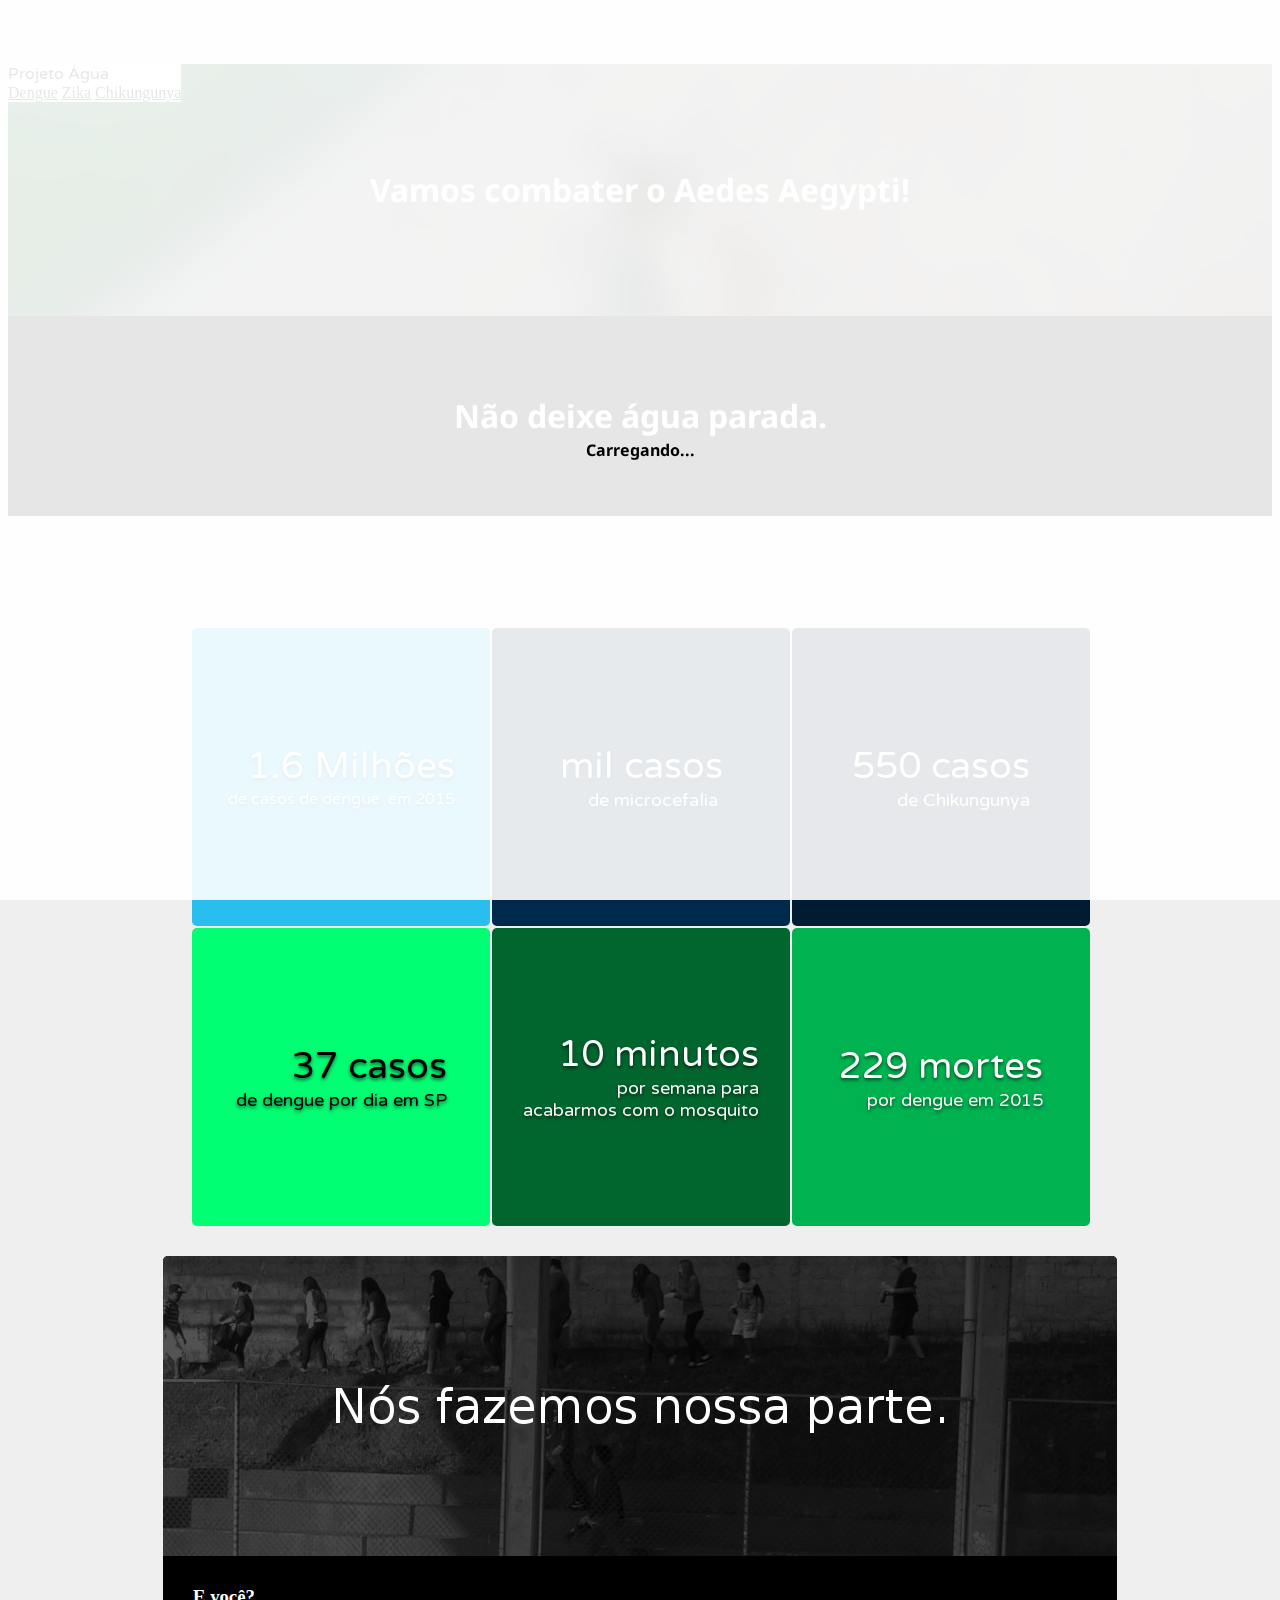
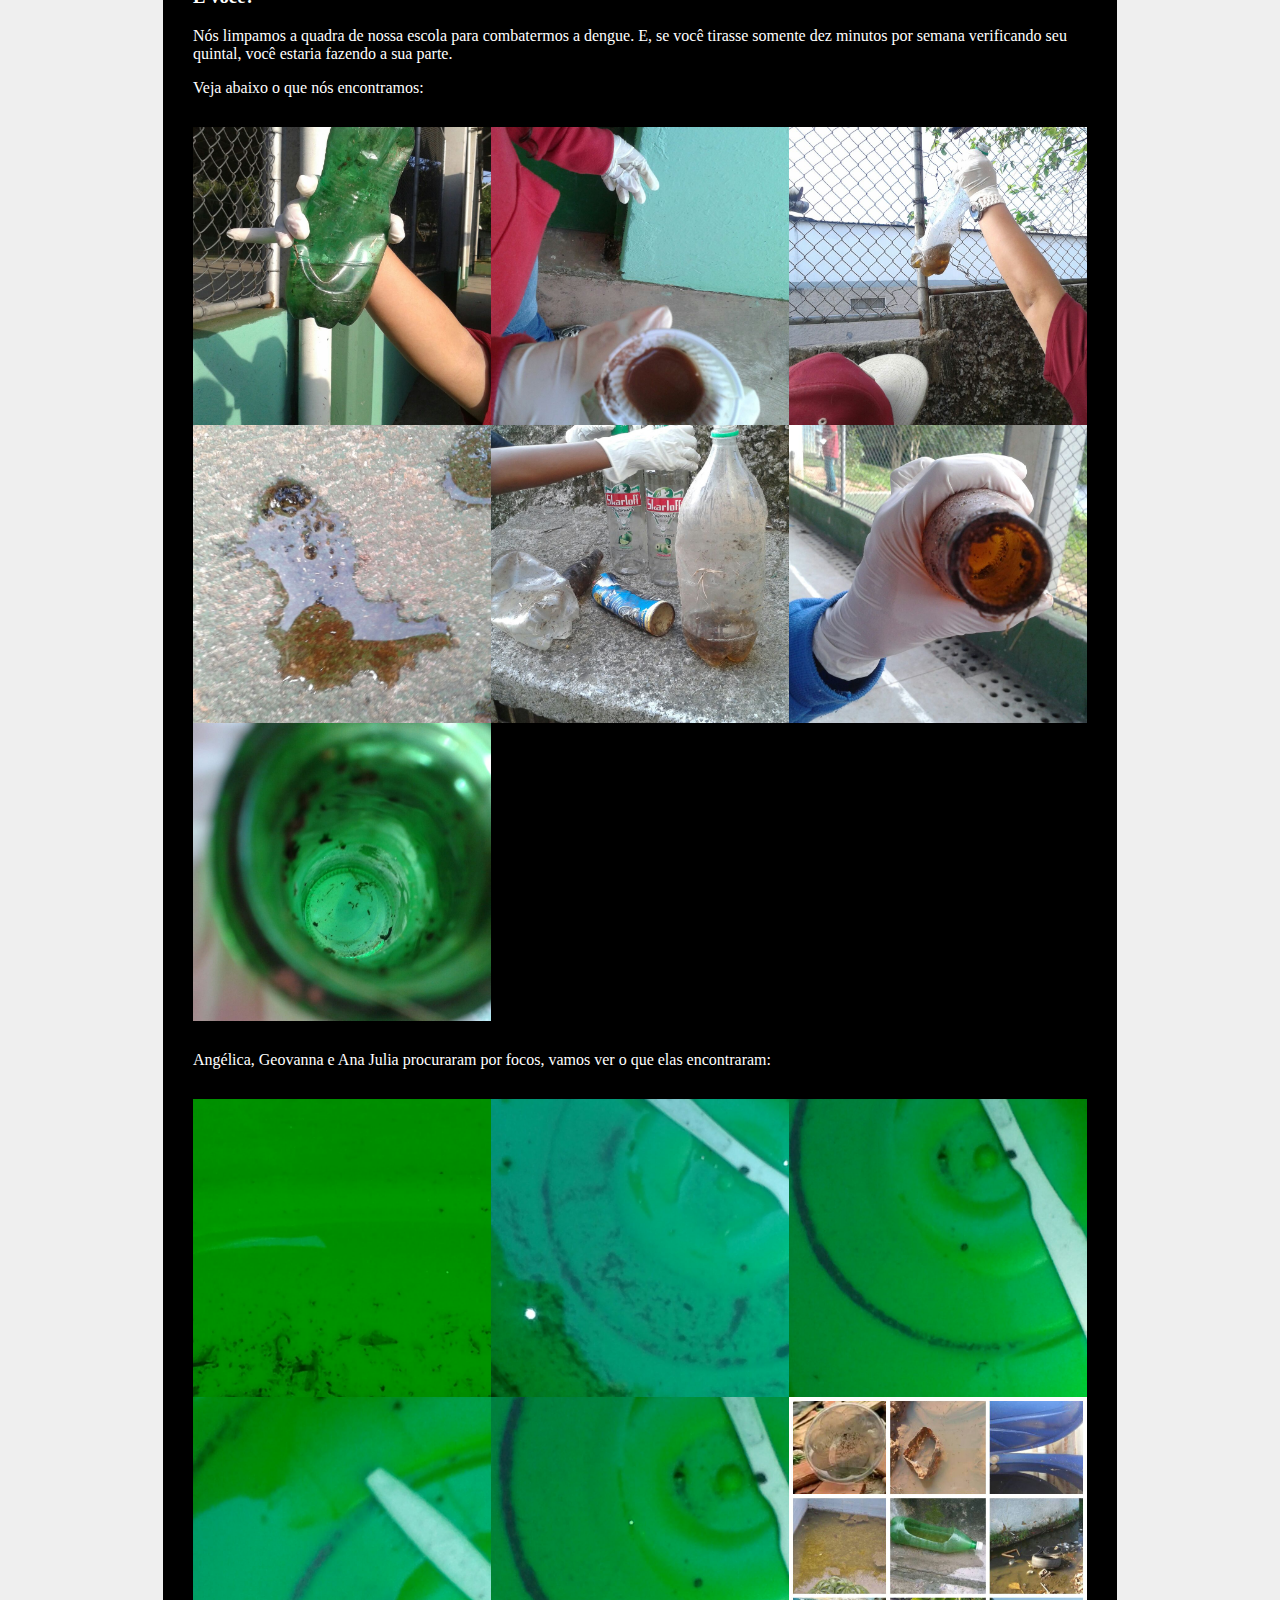
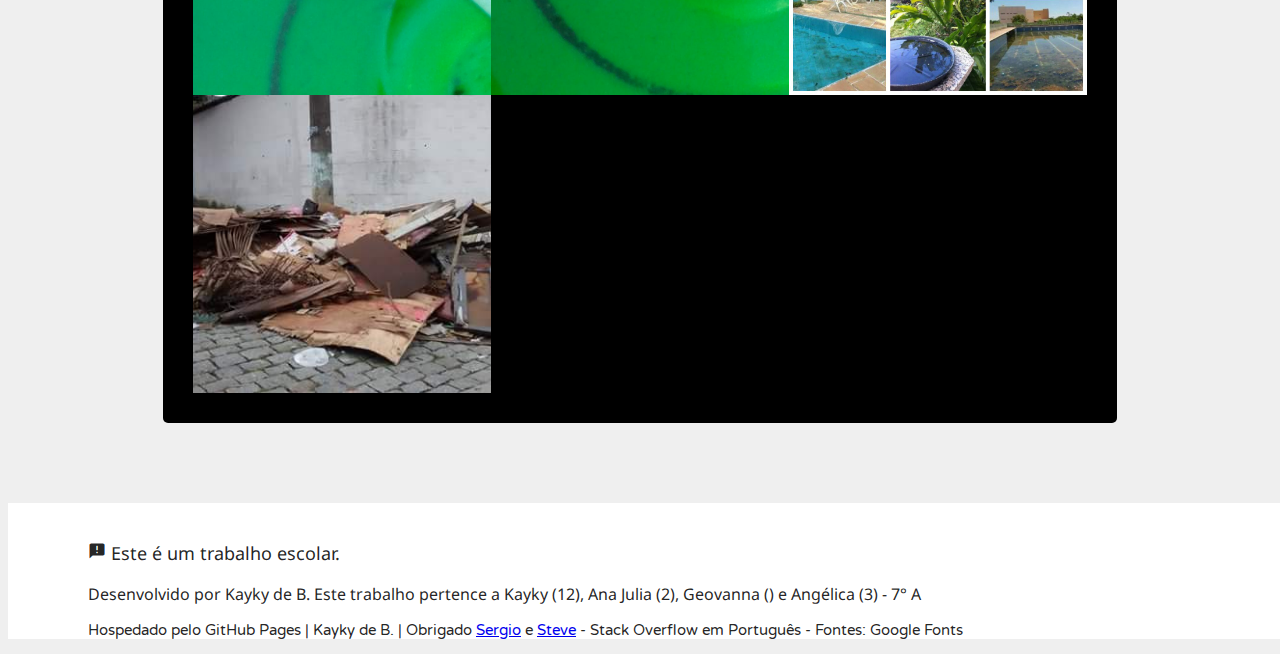
==== index.html @ 66e0228d "Upload" ====
<!-- ESTE PROJETO É DE PROPRIEDADE DE Kayky de Brito. ESTE É UM PROJETO ESCOLAR. -->
<!DOCTYPE html>
<html>
    <meta http-equiv="Content-Type" content="text/html; charset=utf-8">
    <head>
        <title>Projeto Água 2016: Dengue, Zika e Chikungunya</title>                
        <!-- MATERIAL DESIGN LITE -->        
            <link rel="stylesheet" href="https://fonts.googleapis.com/icon?family=Material+Icons" />
            <link rel="stylesheet" href="https://code.getmdl.io/1.1.3/material.red-blue.min.css" /> 
            <script defer src="https://code.getmdl.io/1.1.3/material.min.js"></script>       

        <!-- FONTE --> 
            <link href='https://fonts.googleapis.com/css?family=Noto+Sans|Varela+Round' rel='stylesheet' type='text/css'>
        <!-- JQUERY --> 
            <script src="Core/Scripts/jquery-1.12.2.min.js"></script>
            <script src="Core/Scripts/cycle.js"></script>
            
        <!-- CSS + SCRIPTS PROPRIETARIOS -->
        
            <script src="Core/Scripts/script.js"></script>
            <link rel="stylesheet" href="Core/Estilo/style.css" />
    
        <!--[if lte IE 9]>
             <meta http-equiv="refresh" content="0;url=navegador-lixo.html">
        <![endif]-->
        
    </head>
    <body style="background: #efefef">
        
        <div class="load-screen" id="loadScreen">
            <div class="centralizador-total">
                <!-- MDL Spinner Component -->
                <div class="mdl-spinner mdl-js-spinner is-active">
                    
                </div>
                
                <h4 style="color: #000;font-family: 'Noto Sans', sans-serif;">Carregando...</h3>
        </div></div>        
        
        <!-- MENU TOPO -->
        <!-- Always shows a header, even in smaller screens. -->
        <div class="mdl-layout mdl-js-layout mdl-layout--fixed-header" style="height: auto; min-height: calc(100% + 124px);">
        <header class="mdl-layout__header menu-topo animado" id="barra-branca-topo">
            <div class="mdl-layout__header-row texto-preto animado"  id="barra-branca-topo">
            <!-- Title -->
            <a href="#home" style="text-decoration: none; color: #000; background: none;"> <span class="animado mdl-layout-title texto-preto" style="font-family:'Varela Round', sans-serif;" id="page-text" >Projeto Água</span> </a>
            <!-- Add spacer, to align navigation to the right -->
            <div class="mdl-layout-spacer"></div>
            <!-- Navigation. We hide it in small screens. -->
            <nav class="mdl-navigation animado"  id="barra-branca-topo">
                <a class="mdl-navigation__link animado texto-preto" style="color: #000;" href="#dengue" id="barra-branca-topo">Dengue</a>
                <a class="mdl-navigation__link animado texto-preto" style="color: #000;" href="#zika"  id="barra-branca-topo">Zika</a>
                <a class="mdl-navigation__link animado texto-preto" style="color: #000;" href="#chikungunya" id="barra-branca-topo">Chikungunya</a>
            </nav>
            </div>
        </header>
        
        <main class="mdl-layout__content" style="min-height: 100%; overflow-y: hidden; margin-top: 64px;" id="conteudo" >
            
            <!-- O CONTEUDO SERA BUSCADO E EXIBIDO AQUI VIA JQUERY -->
                                                            
        </main>
        
        <footer class="footer-master mdl-shadow--2dp">
            <p style="font-size: 18px; font-family: 'Noto Sans', sans-serif;"> <i style="font-size: 18px;" class="material-icons">announcement</i> Este é um trabalho escolar.</p>
            <p style="font-size: 16px; font-family: 'Noto Sans', sans-serif;">Desenvolvido por Kayky de B. Este trabalho pertence a Kayky (12), Ana Julia (2), Geovanna () e Angélica (3) - 7° A</p>
            <p style="font-size: 15px; font-family: 'Varela Round', sans-serif;">Hospedado pelo GitHub Pages | Kayky de B. | Obrigado <a href="http://pt.stackoverflow.com/users/129/sergio">Sergio</a> e <a href="http://pt.stackoverflow.com/users/14340/steve">Steve</a> - Stack Overflow em Português - Fontes: Google Fonts</p>
        </footer>
        
        </div>
    </body>
</html>
---- Core/Estilo/style.css ----
/* Kayky de B. */

.imgMosquito{
     background: url("../Recursos/Imagens/mosquitoProjeto.jpg") center / cover;   
}

.imgDengue{
     background: url("../Recursos/Imagens/bg.jpg") center / cover;   
}


/* Menu Topo */
.menu-topo{
   background: #FFF;
   color: #000;
   position: fixed;
}

.texto-preto{
    color: #000 !important;
}

.header-topo{
    height:300px;
    width: 100%;
    margin-top: -24px;    
}

.centralizador-total{    
    width: 100%;
    align-content: center;
    position: relative;
    top: 50%;
    transform: translateY(-50%);
    text-align: center;
    color: #FFF;
}

.items-container{
    width: 100%; 
    margin-top: 80px;
    border-radius: 5px;
    margin-bottom: 80px;
}

.item{
    width: 33.33333%;
    height: 100%;
    float: left;
}
.background-one{
    background: rgba(0,0,0, .70);
}
.background-two{
    background: rgba(0,0,0, .75);
}
.background-three{
    background: rgba(0,0,0, .80);
}
.load-screen{
    width: 100%;
    height: 100%;
    background: rgba(255, 255, 255, .90);
    position: fixed;
    top: 0;
    left: 0;
    right: 0;
    bottom: 0;
    z-index: 99999;
}
.footer-master{
    
    width: 100%;
    background: #FFF;
    color: rgba(0, 0, 0, .87);
    padding-top: 20px;
    
    padding-left: 80px;  
    padding-right: 80px;     
}

.page_header-master{
    height: 128px;
    width: 100%;
    color: #FFF;
    background: rgba(23, 23, 23, 1);
    z-index: 99999;
}

.divisor{ 
    height:128px;
    width: 50px;
    position: absolute;
    left:60%;
    background:url('../Recursos/Imagens/divisor.png');
    margin: 0 auto;
}

.header-master-text_area{
    height: 128px;
    width: 60%;
    padding-left: 80px;
    padding-top: 1px;
    float: left;
}

.header-master-image_area{
    height:128px;
    width:40%;
    margin-left: 60%;
}

.conteudo-artigo{
    height: 100%;    
    padding: 0px 80px 80px 80px;
    margin-top: 96px;
}

.artigo-topicos{
    position: absolute;
    width: 100%;
    height: 48px;
    background: rgb(233,35,35);
    margin-top: 0px;
    z-index: 999;
    padding-left: 80px;
    padding-right: 80px;
}

.fixar {
    position: fixed;
    top: 64px;
    margin-top: 0px !important;
}

.button-tabeador{   
    float: left;
    font-family: 'Segoe UI', Tahoma, Geneva, Verdana, sans-serif;
    font-size: 15px;
    padding: 13px;
    color: rgba(255, 255, 255, .50);   
    max-height: 48px;
    cursor: pointer;
}

.tabeador-borda{
    border-bottom: 2px solid;   
    color: rgba(255, 255, 255, 1);   

}

.black-and-white{
    color: #FFF !important;
    background: #000 !important;
}

.animado{
    -webkit-transition: all 0.5s ease;
    -moz-transition: all 0.5s ease;
    -o-transition: all 0.5s ease;
    transition: all 0.5s ease;
}

.animado-tab{
    -webkit-transition: color 0.5s ease;
    -moz-transition: color 0.5s ease;
    -o-transition: color 0.5s ease;
    transition: color 0.5s ease;
}

.divisor-texto{
    height: 1px;
    background: rgba(0, 0, 0, .87);
    width: 100%;
    margin-top: -10px;
    margin-bottom: 10px;
}

.container-texto{
    margin-bottom: 40px;
}

.container-nos-fazemos{
    width: 100%;
    max-width: 954px; 
    margin: 0 auto;
    border-radius: 5px;
    background: #000;
    color: #FFF;
    }

.walking-img-header{
    height: 300px;
    width: 100%;
    background: url("../Recursos/Imagens/walking-pb.jpg") center / cover;
    border-top-left-radius: 5px;
    border-top-right-radius: 5px;

}

.nos-fazemos-texto{
    padding: 30px;
}

.imagem-home{
    height: 298px;
    width: 298px;   
    float: left;
}

.quadro-imagens{
    margin-top: 30px;
}

.img-1{
    background: url("../Recursos/Imagens/img-1.jpg") center / cover;
}

.img-2{
    background: url("../Recursos/Imagens/img-2.jpg") center / cover;
}

.img-3{
    background: url("../Recursos/Imagens/img-3.jpg") center / cover;
}

.img-4{
    background: url("../Recursos/Imagens/img-4.jpg") center / cover;
}

.img-5{
    background: url("../Recursos/Imagens/img-5.jpg") center / cover;
}

.img-6{
    background: url("../Recursos/Imagens/img-6.jpg") center / cover;
}

.img-7{
    background: url("../Recursos/Imagens/img-7.jpg") center / cover;
}

.img-8{
    background: url("../Recursos/Imagens/img-8.jpg") center / cover;
}

.img-9{
    background: url("../Recursos/Imagens/img-9.jpg") center / cover;
}

.img-10{
    background: url("../Recursos/Imagens/img-10.jpg") center / cover;
}

.img-11{
    background: url("../Recursos/Imagens/img-11.jpg") center / cover;
}

.img-12{
    background: url("../Recursos/Imagens/img-12.jpg") center / cover;
}

.img-13{
    background: url("../Recursos/Imagens/img-13.jpg") center / cover;
}

.img-14{
    background: url("../Recursos/Imagens/img-14.jpg") center / cover;
}

.license-container{
    background: rgba(0, 0, 0, .50);
    color: #FFF;
    width: 100%;
    height: 25px;
    font-family: 'Segoe UI', Tahoma, Geneva, Verdana, sans-serif;
    font-size: 20px;
    border-radius: 3px;
    padding:20px;
}

.header-agua-parada{
    background: #000;
    height: 200px;
    width: 100%;
    margin-top: -24px;
}

.container-casos{
    width: 100%;
    max-width: 900px; 
    height: 600px;
    margin: 0 auto;
    padding: 30px;
    color: #000;
}

.container-casos-artigo{
    width: 100%;
    max-width: 900px; 
    height: 300px;
    margin: 0 auto;
    padding: 30px;
    color: #000;
}


.casos-home{
    height: 298px;
    width: 298px;   
    float: left;
    border-radius: 5px;
    background: #FFF;
    margin-left: 2px;
    margin-top: 2px;
}

.dengue-casos{
    background: url("../Recursos/Imagens/casosDengue.png") center / cover;

}

.microcefalia-casos{
    background: url("../Recursos/Imagens/casosZica.png") center / cover;
    
}

.chikungunya-casos{
    background: url("../Recursos/Imagens/casosChikungunya.png") center / cover;
    
}

.dengue-dia-casos{
    background: url("../Recursos/Imagens/casosDiaDengue.png") center / cover;
    
}

.minuto-aedes{
    background: url("../Recursos/Imagens/minutosAedes.png") center / cover;
    
}

.dengue-mortes{
    background: url("../Recursos/Imagens/mortesDengue.png") center / cover;
    
}

.zika-sp{
    background: url("../Recursos/Imagens/casosZicaSP.png") center / cover;
    
}
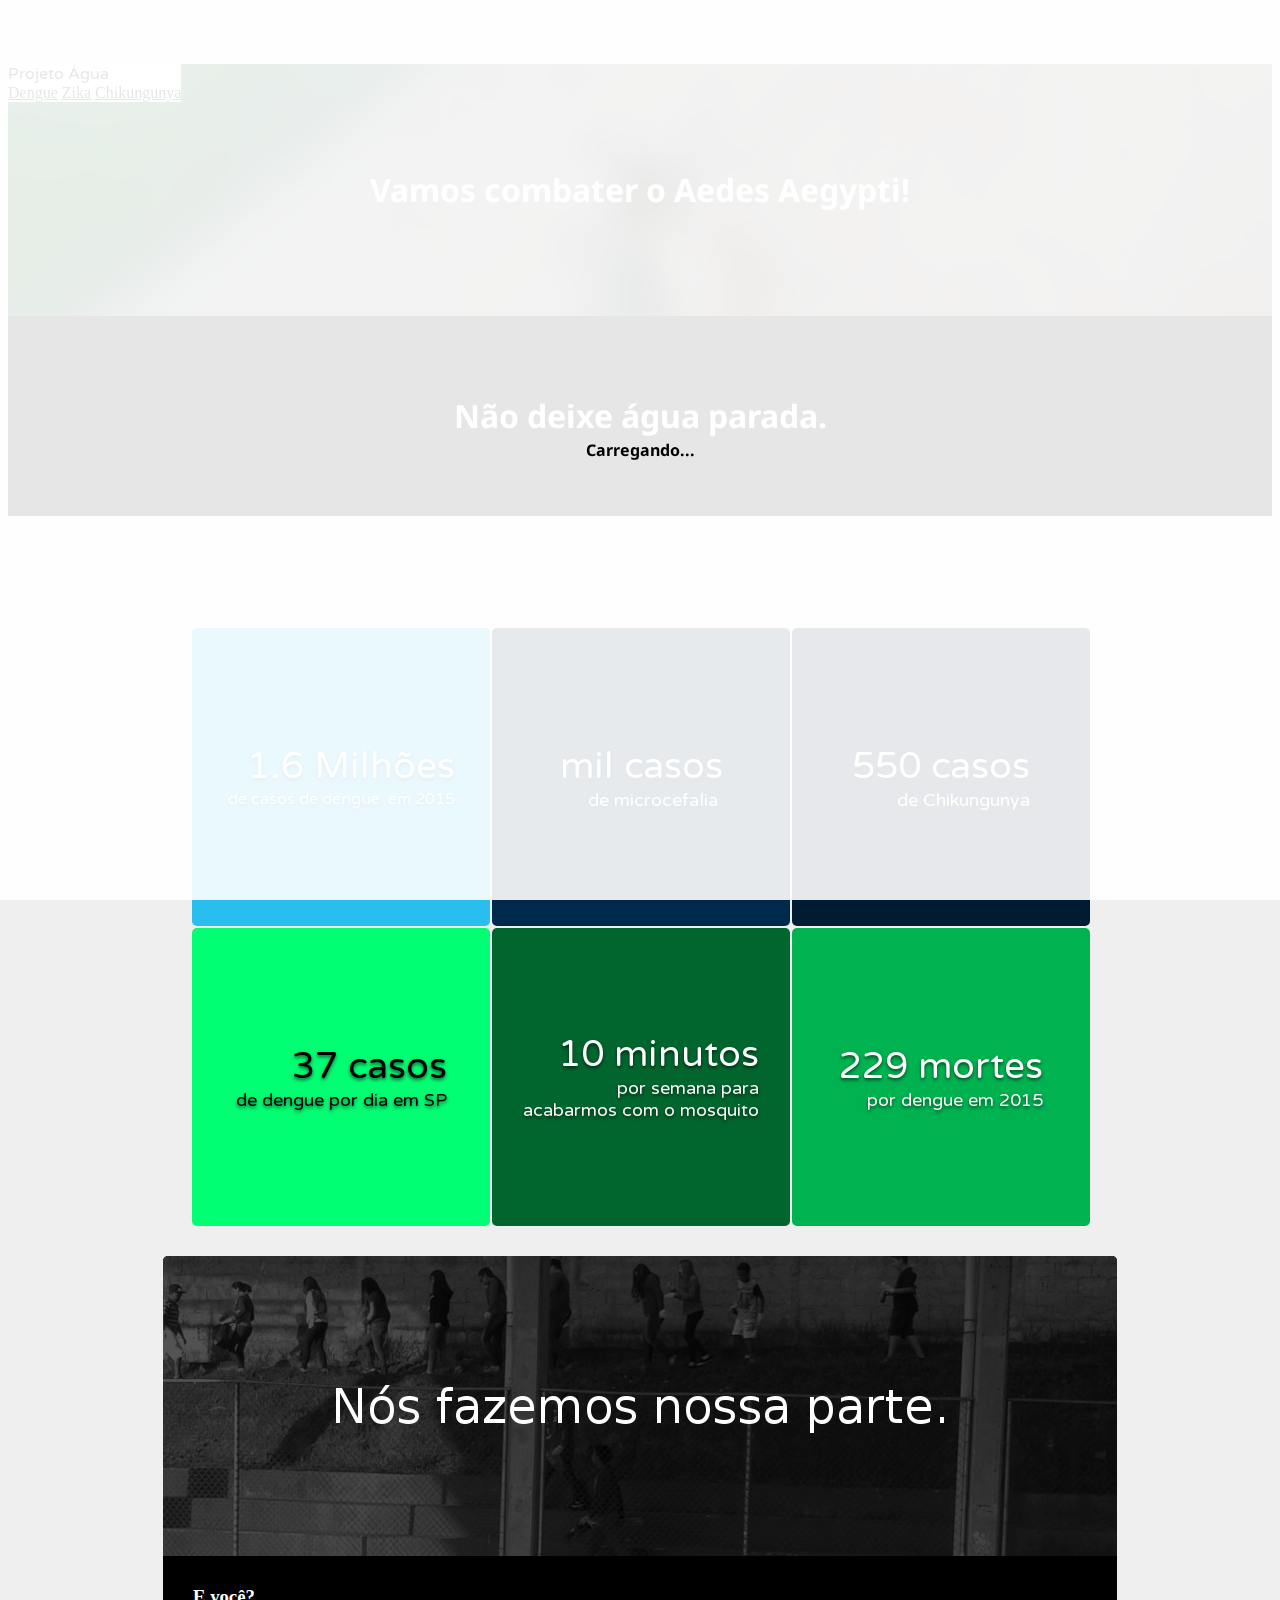
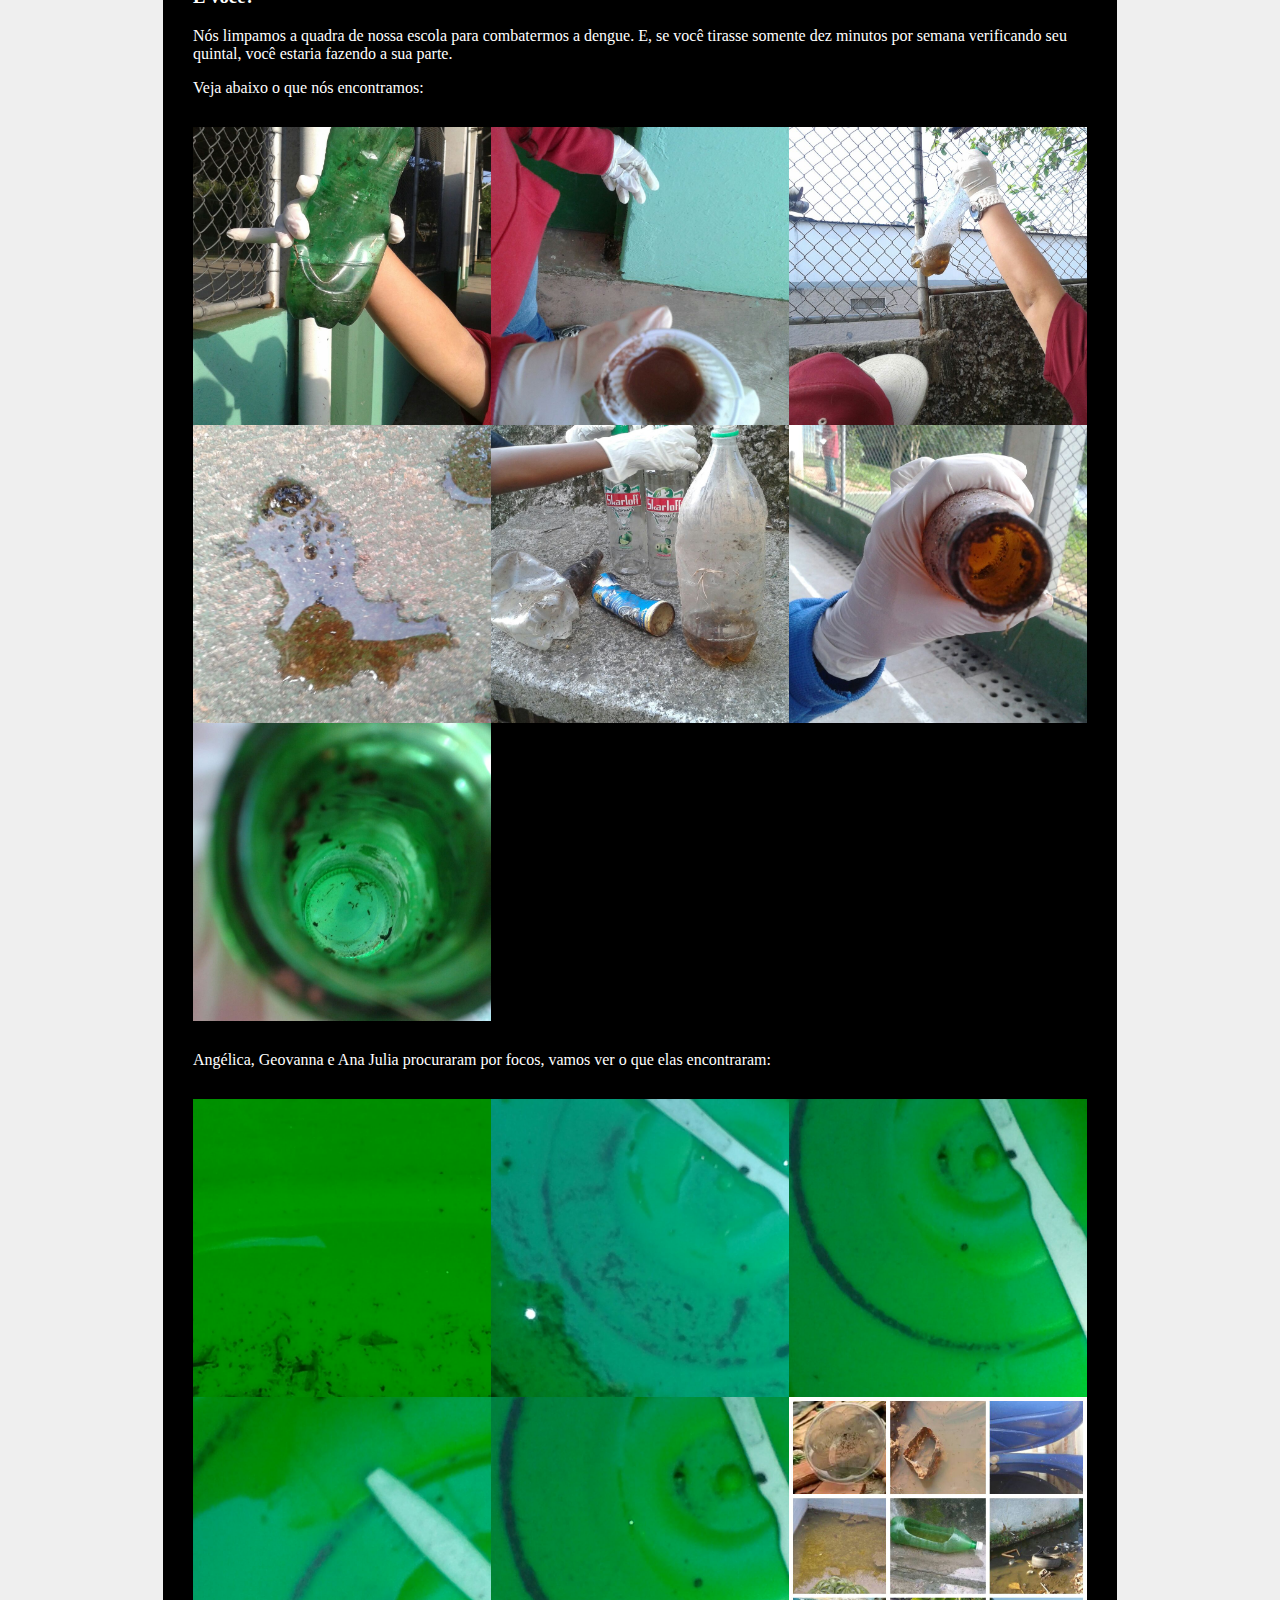
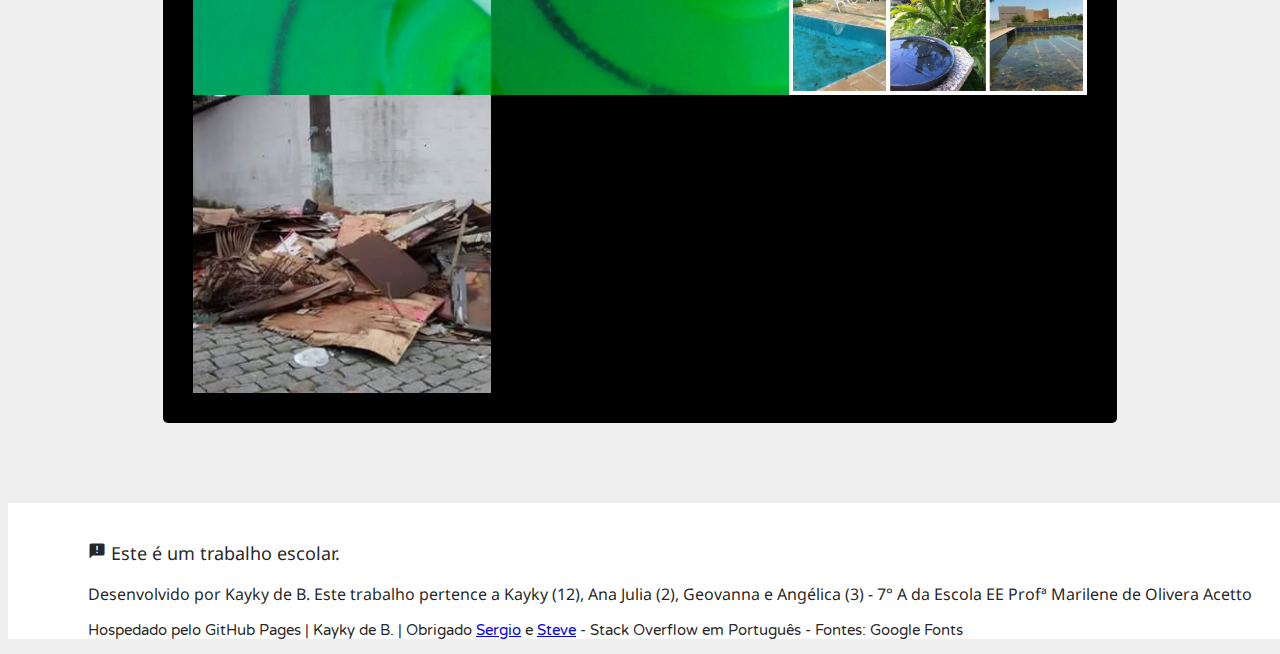
==== commit c6894c6b: "Inserido nome da Escola" ====
--- a/index.html
+++ b/index.html
@@ -63,10 +63,10 @@
         
         <footer class="footer-master mdl-shadow--2dp">
             <p style="font-size: 18px; font-family: 'Noto Sans', sans-serif;"> <i style="font-size: 18px;" class="material-icons">announcement</i> Este é um trabalho escolar.</p>
-            <p style="font-size: 16px; font-family: 'Noto Sans', sans-serif;">Desenvolvido por Kayky de B. Este trabalho pertence a Kayky (12), Ana Julia (2), Geovanna () e Angélica (3) - 7° A</p>
+            <p style="font-size: 16px; font-family: 'Noto Sans', sans-serif;">Desenvolvido por Kayky de B. Este trabalho pertence a Kayky (12), Ana Julia (2), Geovanna e Angélica (3) - 7° A da Escola EE Profª Marilene de Olivera Acetto</p>
             <p style="font-size: 15px; font-family: 'Varela Round', sans-serif;">Hospedado pelo GitHub Pages | Kayky de B. | Obrigado <a href="http://pt.stackoverflow.com/users/129/sergio">Sergio</a> e <a href="http://pt.stackoverflow.com/users/14340/steve">Steve</a> - Stack Overflow em Português - Fontes: Google Fonts</p>
         </footer>
         
         </div>
     </body>
-</html>+</html>
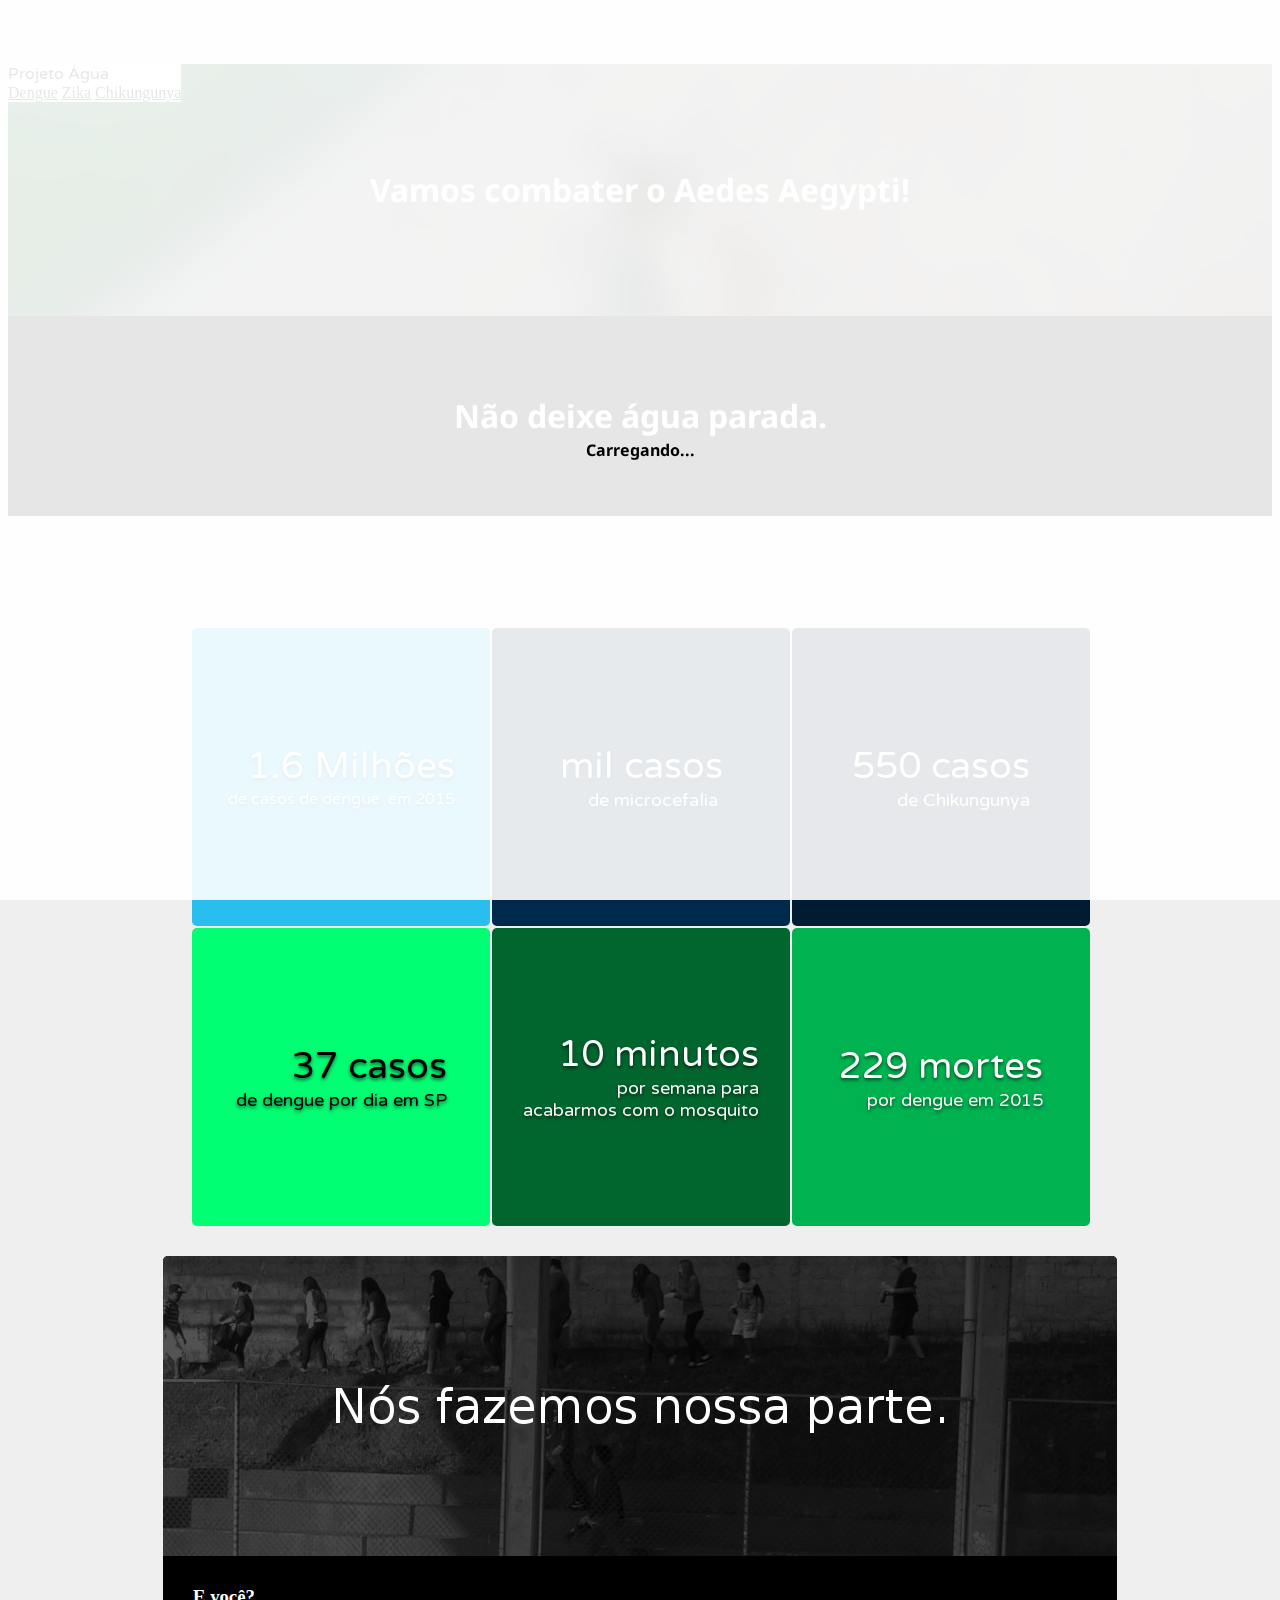
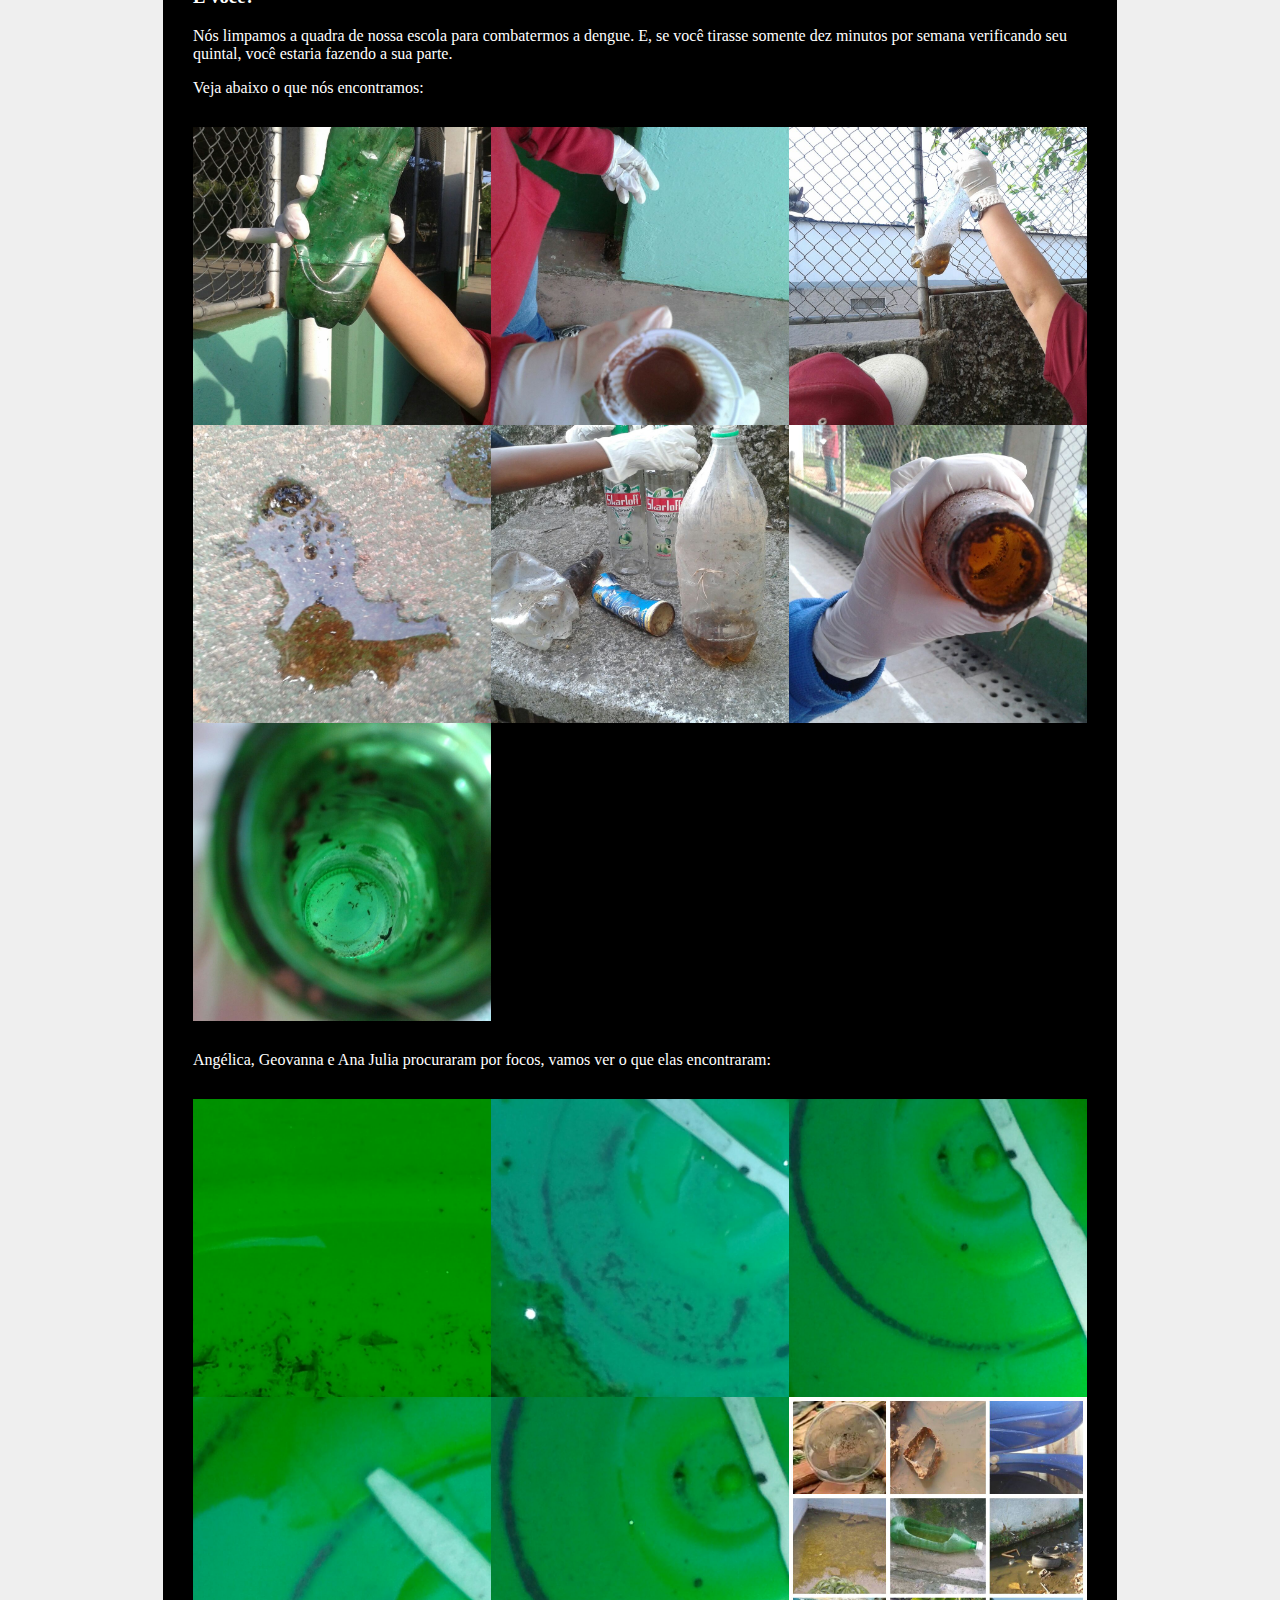
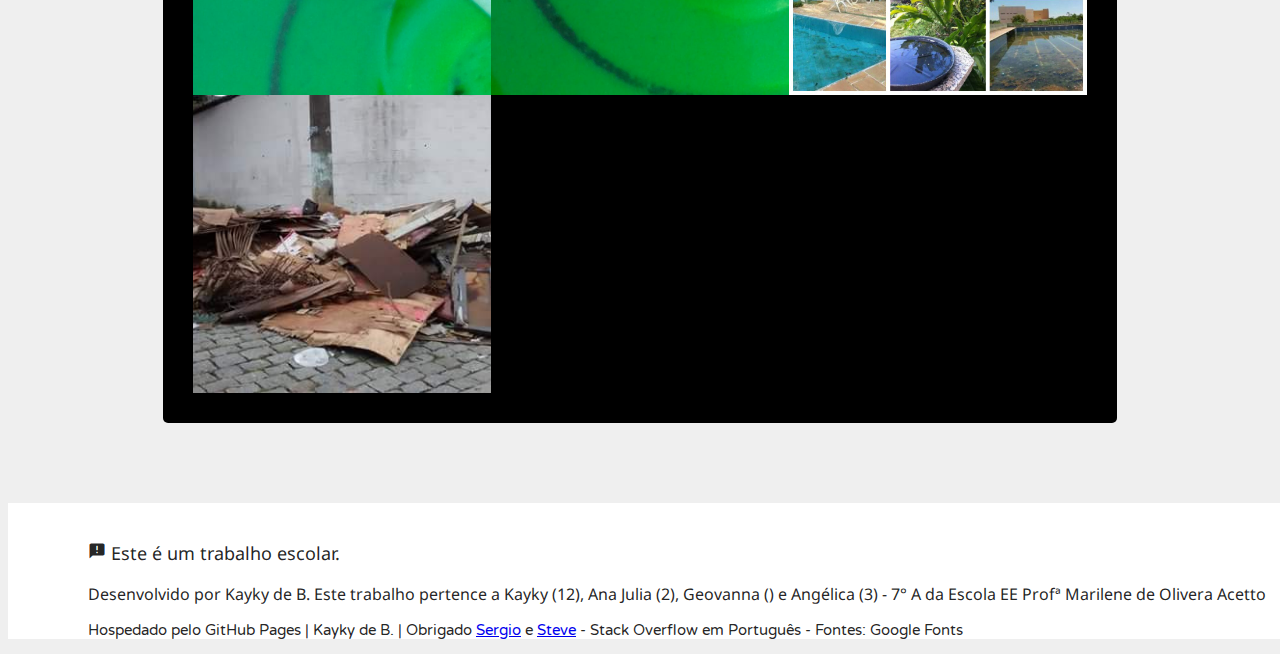
==== commit bd388343: "Adicionado o nome da Escola" ====
--- a/index.html
+++ b/index.html
@@ -63,7 +63,7 @@
         
         <footer class="footer-master mdl-shadow--2dp">
             <p style="font-size: 18px; font-family: 'Noto Sans', sans-serif;"> <i style="font-size: 18px;" class="material-icons">announcement</i> Este é um trabalho escolar.</p>
-            <p style="font-size: 16px; font-family: 'Noto Sans', sans-serif;">Desenvolvido por Kayky de B. Este trabalho pertence a Kayky (12), Ana Julia (2), Geovanna e Angélica (3) - 7° A da Escola EE Profª Marilene de Olivera Acetto</p>
+            <p style="font-size: 16px; font-family: 'Noto Sans', sans-serif;">Desenvolvido por Kayky de B. Este trabalho pertence a Kayky (12), Ana Julia (2), Geovanna () e Angélica (3) - 7° A da Escola EE Profª Marilene de Olivera Acetto</p>
             <p style="font-size: 15px; font-family: 'Varela Round', sans-serif;">Hospedado pelo GitHub Pages | Kayky de B. | Obrigado <a href="http://pt.stackoverflow.com/users/129/sergio">Sergio</a> e <a href="http://pt.stackoverflow.com/users/14340/steve">Steve</a> - Stack Overflow em Português - Fontes: Google Fonts</p>
         </footer>
         
